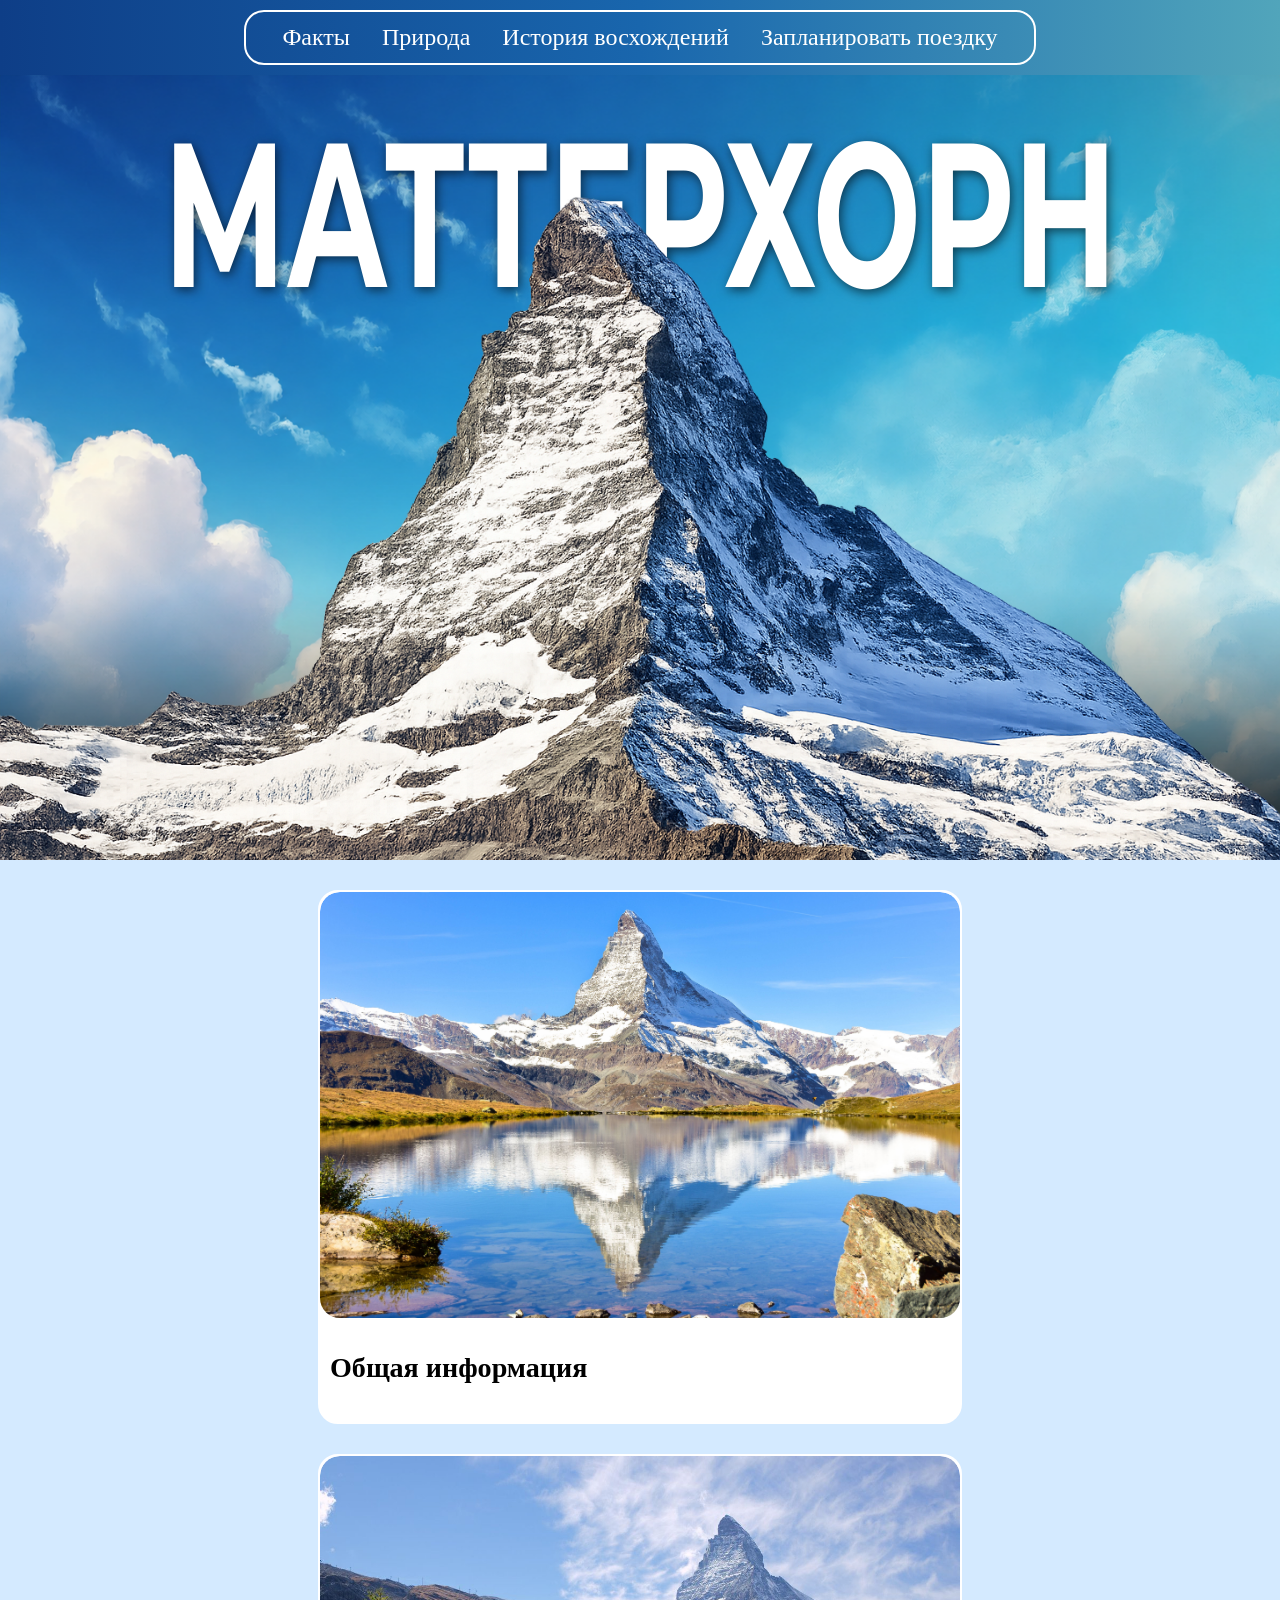
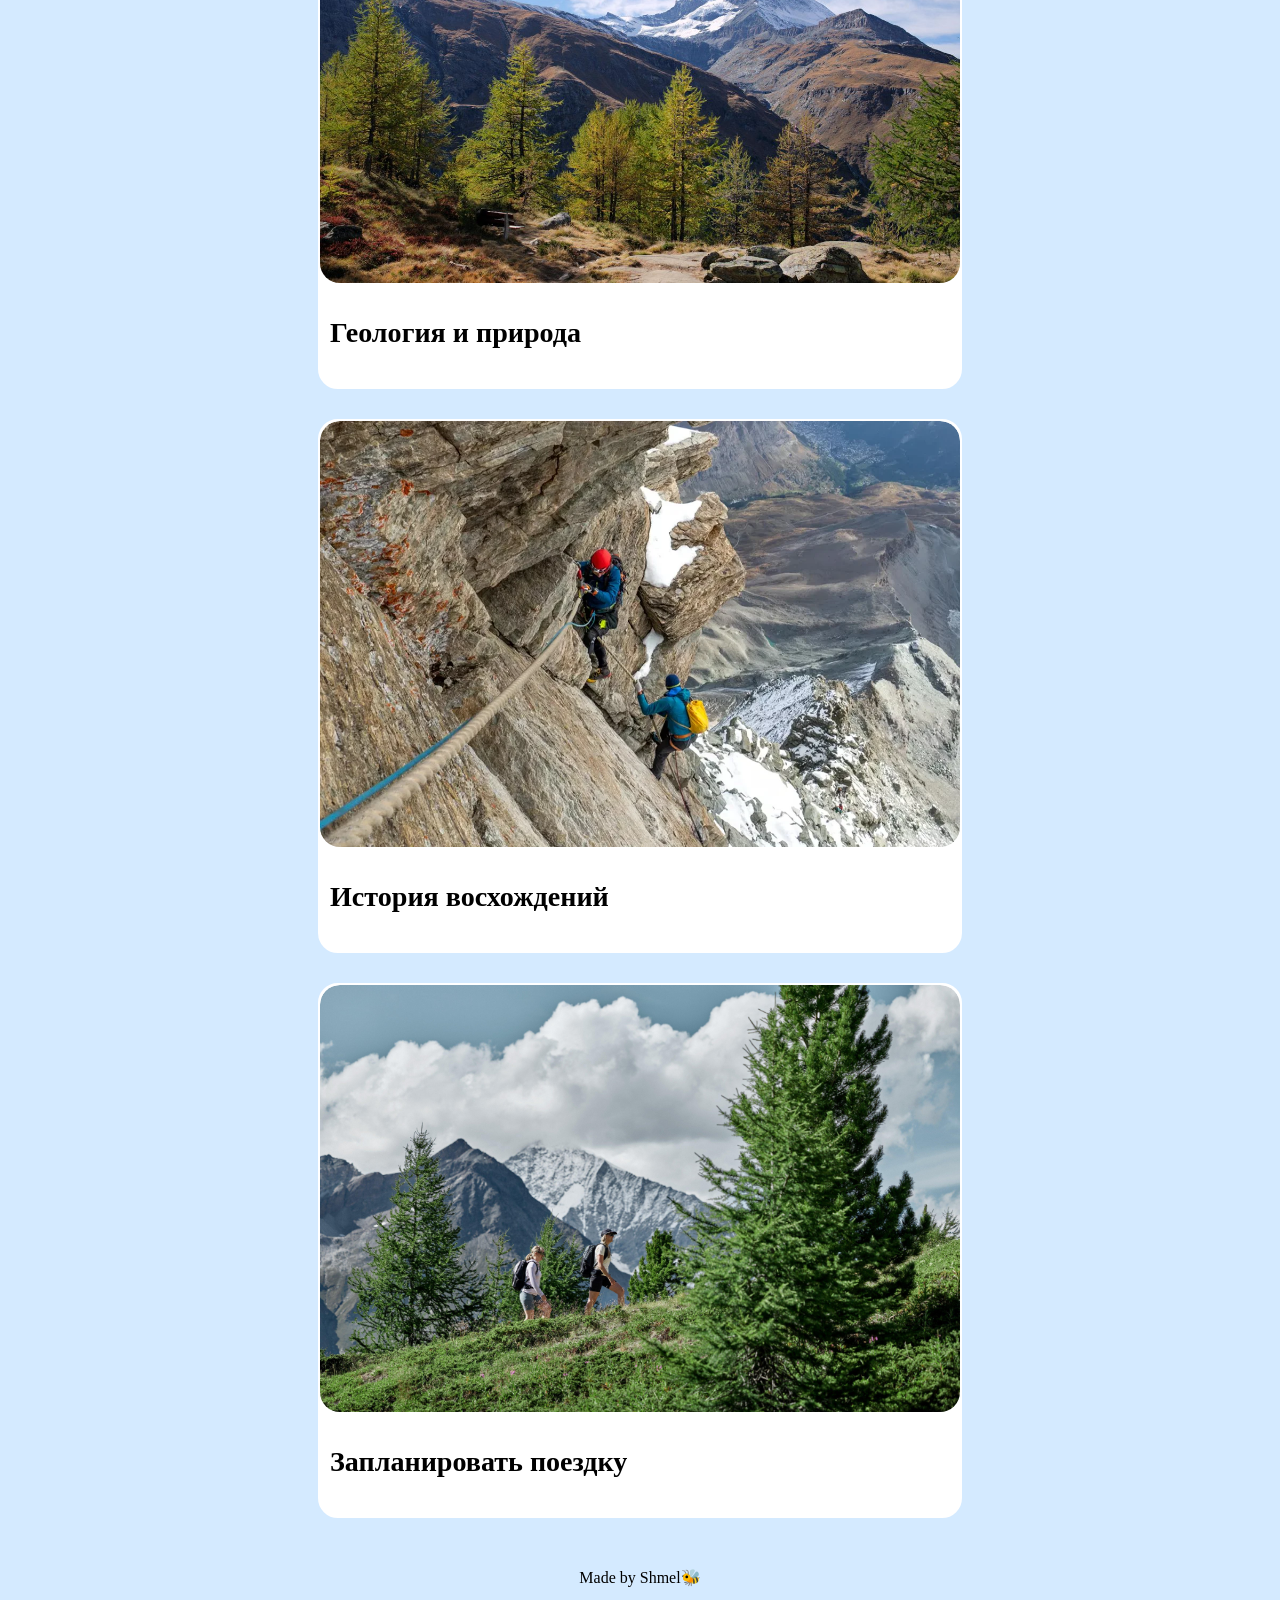
==== index.html @ 4ec8c031 "Add files via upload" ====
<!DOCTYPE html>
<html lang="en">
<head>
    <meta charset="UTF-8">
    <meta name="viewport" content="width=device-width, initial-scale=1.0">
    <title>Маттерхорн</title>
    <link rel="stylesheet" href="homework_style.css">

    <link rel="preconnect" href="https://fonts.googleapis.com">
    <link rel="preconnect" href="https://fonts.gstatic.com" crossorigin>
    <link href="https://fonts.googleapis.com/css2?family=Oswald:wght@200..700&family=Playfair+Display:ital,wght@0,400..900;1,400..900&family=Raleway:ital,wght@0,100..900;1,100..900&display=swap" rel="stylesheet">
    <link href="https://fonts.googleapis.com/css2?family=Climate+Crisis:YEAR@1979&display=swap" rel="stylesheet">
    <link href="https://fonts.googleapis.com/css2?family=Montserrat:wght@300;400;700;900&display=swap" rel="stylesheet">

</head>
<body>
    <header>
        <nav>
            <ul>
                <li><a href="#fact">Факты</a></li>
                <li><a href="#nature">Природа</a></li>
                <li><a href="#hist">История восхождений</a></li>
                <li><a href="#rest">Запланировать поездку</a></li>
            </ul>
        </nav>
    </header>
    <main>
        <div class="scene">
            <img src="image.png" alt="небо(фон)" class="bg">
            <img src="image (1)(1).png" alt="гора без фона" class="mnbg">
            <h1>МАТТЕРХОРН</h1>
        </div>
        <section id="fact" class="fact">
            <a href="facts.html">
                <div class="image-wrapper">
                    <img src="matter.png" alt="гора">
                </div>
                <h3>Общая информация</h3>
            </a>
        </section>
        <section id="nature" class="fact">
            <a href="nature.html">
                <div class="image-wrapper">
                    <img src="mat_nat.png" alt="гора">
                </div>
                <h3>Геология и природа</h3>
            </a>
        </section>
        <section id="hist" class="fact">
            <a href="history.html">
                <div class="image-wrapper">
                    <img src="mat_hist.png" alt="гора">
                </div>
                <h3>История восхождений </h3>
            </a>
        </section>
        <section id="rest" class="fact">
            <a href="form.html">
                <div class="image-wrapper">
                    <img src="mat_rest.png" alt="гора">
                </div>
                <h3>Запланировать поездку</h3>
            </a>
        </section>
    </main>
    <footer>
        <p>Made by Shmel🐝</p>
    </footer>
</body>
</html>
---- homework_style.css ----
body {
    margin: 0;
    background-color: #d4eaff;
    margin-bottom: 10px;
}

header{
    width: 100%;
    background: linear-gradient(to right, #0e3e87 0%, #1966ad 50%, #51a5bb 100%);
    margin: 0;
    color: #fff;
    padding: 10px 0px;
}

ul {
    margin: 0 auto;
    padding: 12px 36px;
    list-style: none;
    display: flex;
    gap: 2rem;
    border: 2px solid #fff;
    border-radius: 20px;
    width: fit-content;
}

li a{
    margin: 0;
    font-size: 1.5rem;
    font-family: Bahnschrift;
    color: white;
    text-decoration: none;
    transition: 0.5s;
}

li:hover{
    transition: 0.5s;
    text-decoration: underline;
}

main{
    margin: 0;
}

img{
    transition: 0.5s;
}

h3{
    font-family: Bahnschrift;
}

.scene {
    position: relative; 
}

.scene img {
    display: block; 
    width: 100%;
}

.mnbg {
    position: absolute;
    bottom: 0;
    right: 0;    
    z-index: 2;     
}
h1 {
    position: absolute;
    top: 60px;
    left: 50%;
    transform: translateX(-50%) scaleY(1.6);
    z-index: 1;
    font-size: 8rem;
    color: white;
    text-shadow: 2px 2px 8px rgba(0, 0, 0, 0.6);
    font-family: 'Montserrat', sans-serif;
    font-weight: bold;
    margin: 0;
}

section{
    overflow: hidden;
    margin-top: 30px;
}

section a{
    color: black;
    text-decoration: none;
    font-size: 1.5rem;
}

section h3{
    margin-left: 10px;
}

.fact:hover img{
    transform: scale(1.2);
}

.fact{
    width: 50%;
    margin: 30px auto 0 auto;
    background-color: #fff;
    border: 2px solid #fff;
    border-radius: 20px;
    padding-bottom: 10px;
}

.fact img{
    width: 100%;
    border-radius: 20px;
}

.image-wrapper {
    width: 100%;
    overflow: hidden;  
    border-radius: 20px 20px 0 0; 
}

footer {
    margin-top: 50px;
    text-align: center;
    font-family: Bahnschrift;
}
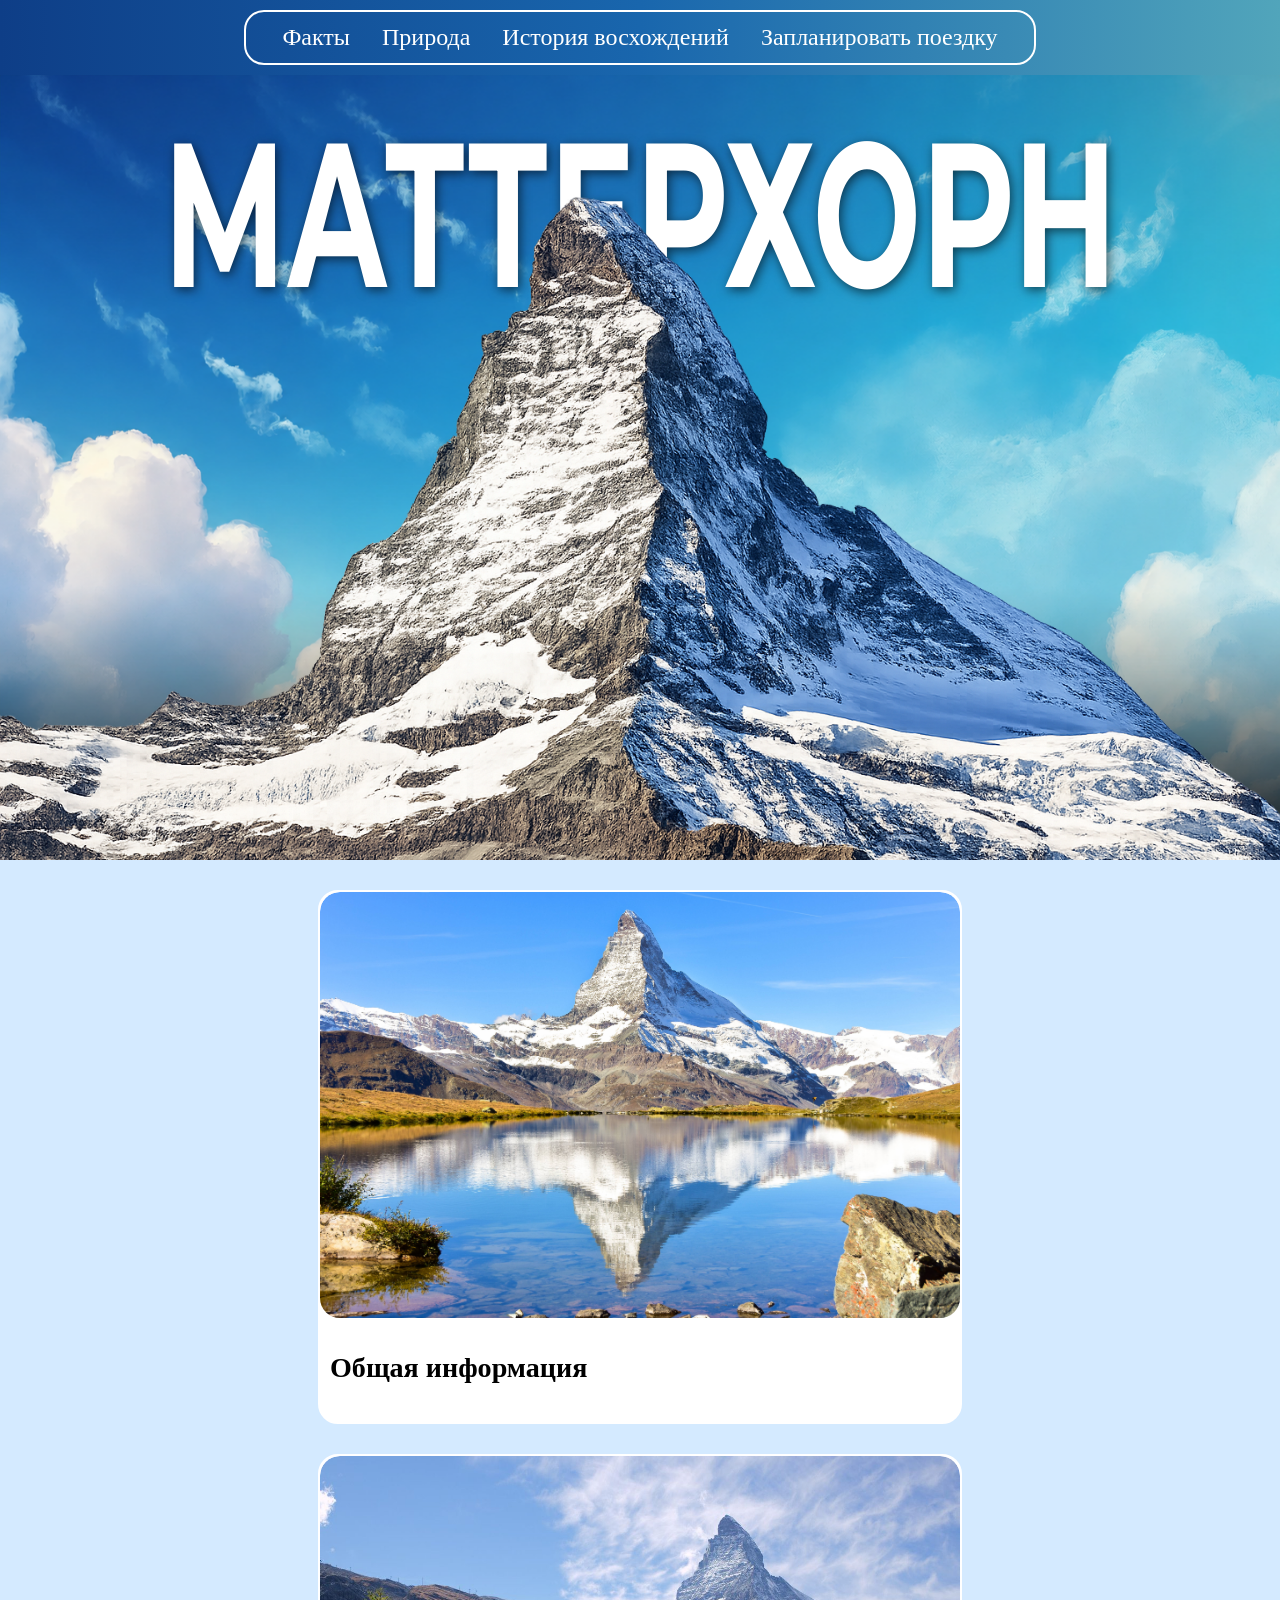
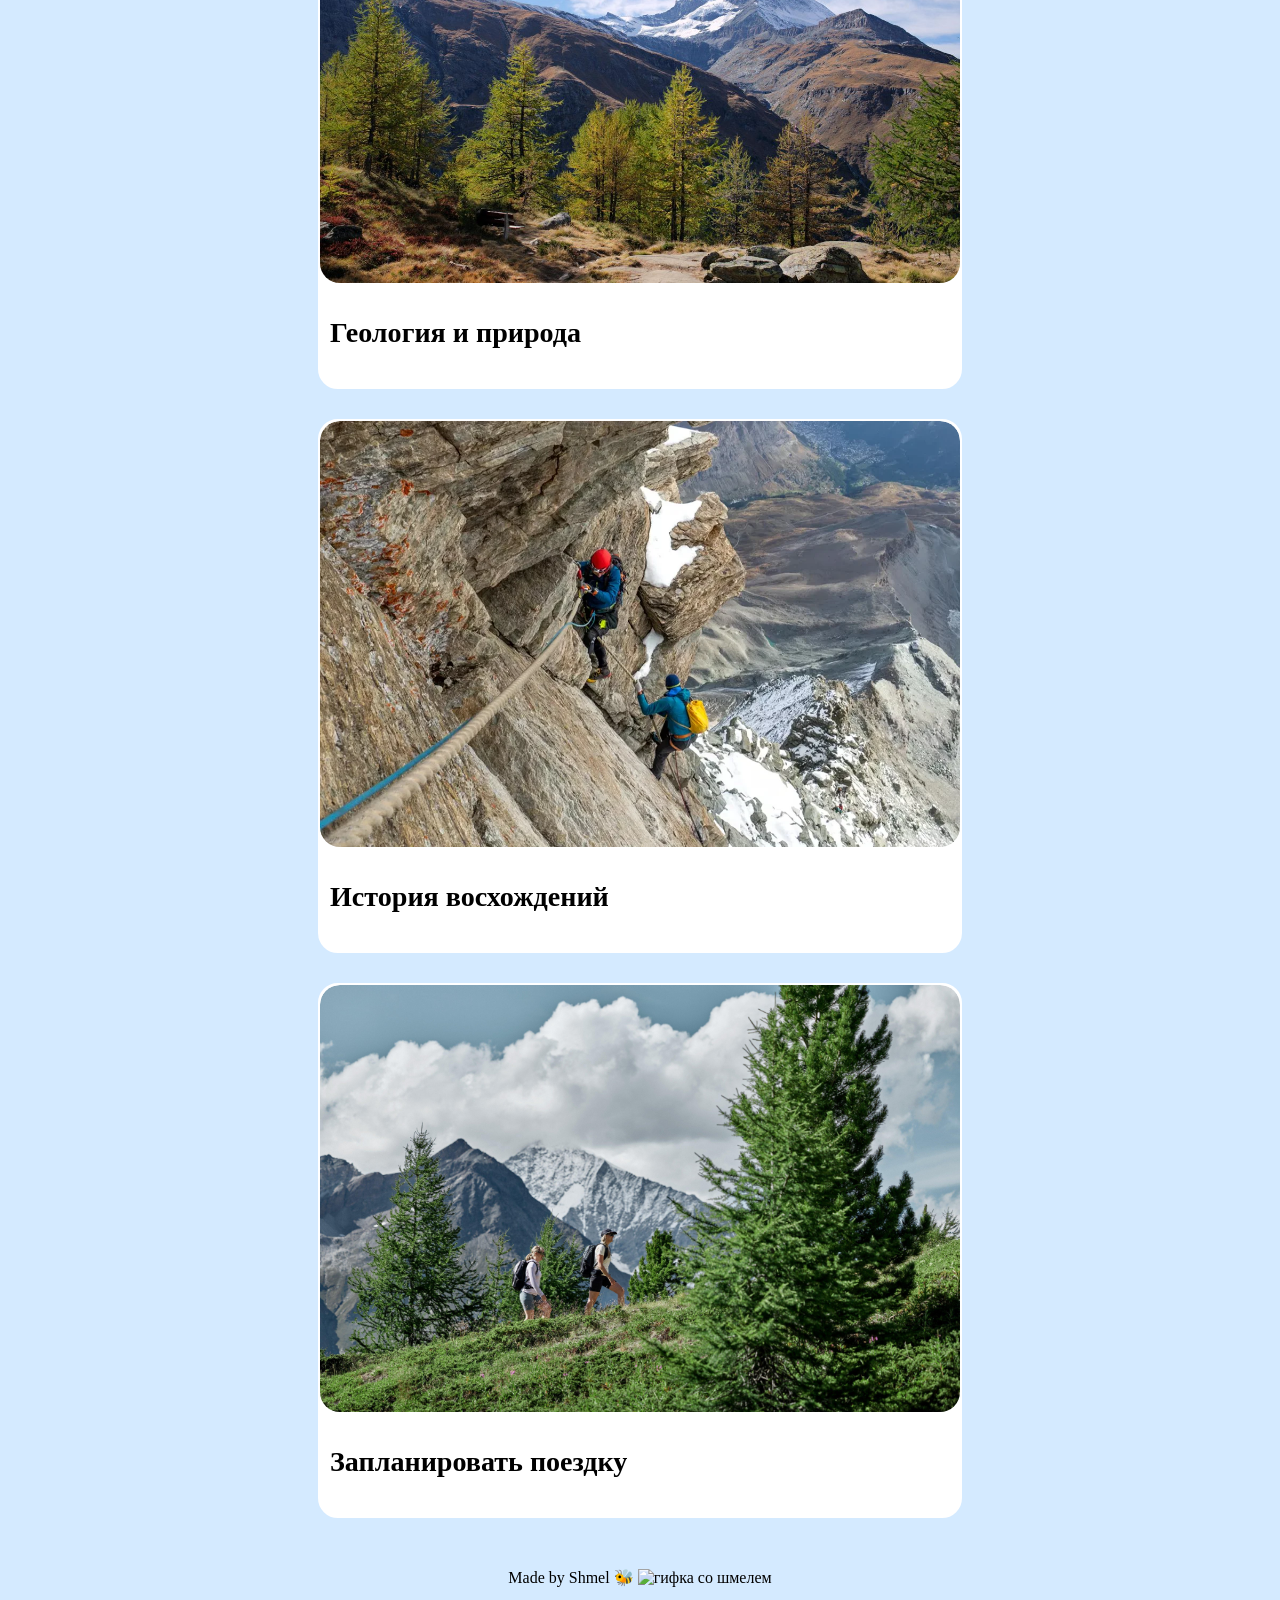
==== commit 62abf30f: "index.html" ====
--- a/index.html
+++ b/index.html
@@ -64,7 +64,9 @@
         </section>
     </main>
     <footer>
-        <p>Made by Shmel🐝</p>
+        <p>Made by Shmel <span class="bee-tr">🐝</span>
+        <img src="flower-bee.gif" alt="гифка со шмелем" class="bee-gif">
+        </p>
     </footer>
 </body>
-</html>+</html>
